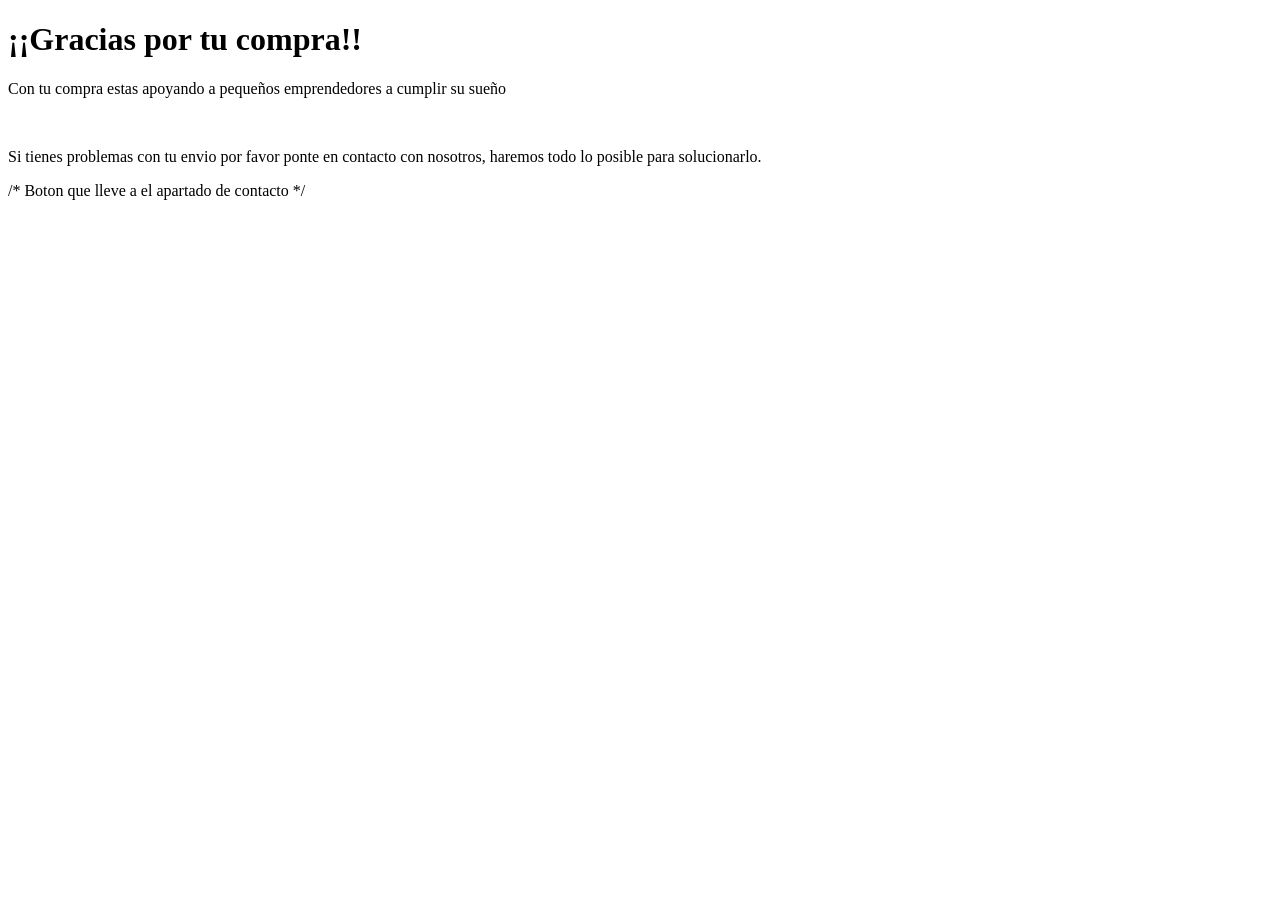
==== gracias.html @ e76bf0a3 "parte 2 archivo RELEVO.md con toda la info" ====
<!DOCTYPE html>
<html lang="en">
<head>
    <meta charset="UTF-8">
    <meta name="viewport" content="width=device-width, initial-scale=1.0">
    <title>Tiendita Creativa - Gracias por tu compra</title>
</head>
<body>
    <h1>¡¡Gracias por tu compra!!</h1>
    <p>Con tu compra estas apoyando a pequeños emprendedores a cumplir su sueño</p>
    <br>
    <p>
        Si tienes problemas con tu envio por favor ponte en contacto con nosotros,
        haremos todo lo posible para solucionarlo.
    </p>
        /* Boton que lleve a el apartado de contacto */
</body>
</html>
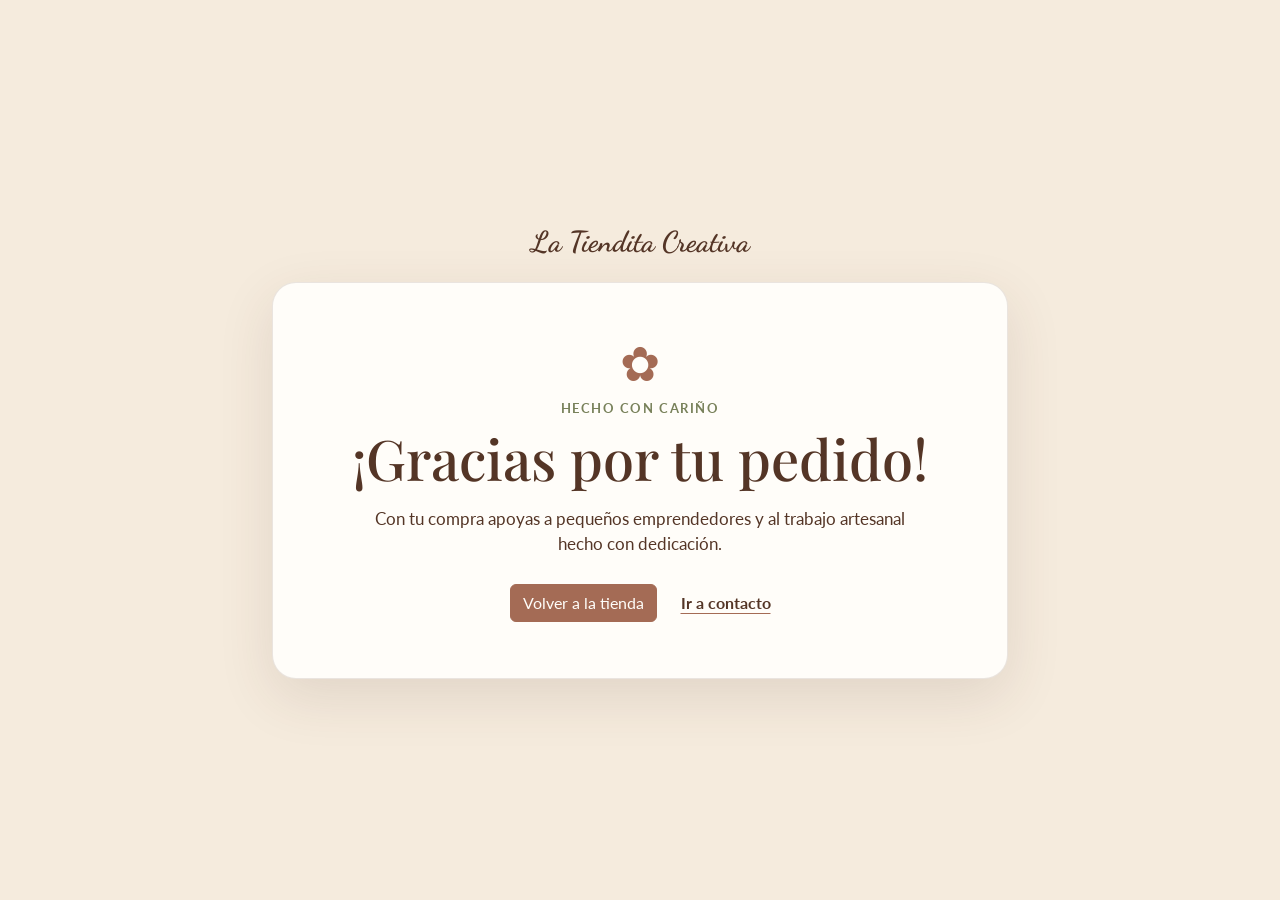
==== commit 13c54f39: "parte 3" ====
--- a/gracias.html
+++ b/gracias.html
@@ -1,18 +1,38 @@
-<!DOCTYPE html>
-<html lang="en">
+<!doctype html>
+<html lang="es">
 <head>
     <meta charset="UTF-8">
     <meta name="viewport" content="width=device-width, initial-scale=1.0">
-    <title>Tiendita Creativa - Gracias por tu compra</title>
+    <meta name="description" content="Gracias por apoyar el trabajo artesanal de La Tiendita Creativa.">
+    <link rel="preconnect" href="https://fonts.googleapis.com">
+    <link rel="preconnect" href="https://fonts.gstatic.com" crossorigin>
+    <link href="https://fonts.googleapis.com/css2?family=Dancing+Script:wght@400..700&family=Lato:wght@400;700&family=Playfair+Display:wght@400;600;700&display=swap" rel="stylesheet">
+    <link href="https://cdn.jsdelivr.net/npm/bootstrap@5.3.3/dist/css/bootstrap.min.css" rel="stylesheet">
+    <link rel="stylesheet" href="css/main.css">
+    <link rel="stylesheet" href="css/gracias.css">
+    <title>Gracias por tu pedido · La Tiendita Creativa</title>
 </head>
-<body>
-    <h1>¡¡Gracias por tu compra!!</h1>
-    <p>Con tu compra estas apoyando a pequeños emprendedores a cumplir su sueño</p>
-    <br>
-    <p>
-        Si tienes problemas con tu envio por favor ponte en contacto con nosotros,
-        haremos todo lo posible para solucionarlo.
-    </p>
-        /* Boton que lleve a el apartado de contacto */
+<body class="pagina-gracias">
+    <main class="gracias-contenedor container">
+        <a class="gracias-marca" href="index.html#start">La Tiendita Creativa</a>
+        <section class="gracias-tarjeta" aria-labelledby="gracias-titulo">
+            <div class="gracias-flor" aria-hidden="true">✿</div>
+            <p class="gracias-kicker">Hecho con cariño</p>
+            <h1 id="gracias-titulo">¡Gracias por tu pedido!</h1>
+            <p class="gracias-mensaje">Con tu compra apoyas a pequeños emprendedores y al trabajo artesanal hecho con dedicación.</p>
+
+            <div class="resumen-pedido d-none" id="resumen-pedido" aria-live="polite">
+                <h2>Resumen de tu pedido</h2>
+                <ul id="productos-pedido"></ul>
+                <p class="resumen-total"><span>Total</span><strong id="total-pedido"></strong></p>
+            </div>
+
+            <div class="gracias-acciones">
+                <a class="btn btn-primary" href="index.html#productos">Volver a la tienda</a>
+                <a class="gracias-contacto" href="index.html#contacto">Ir a contacto</a>
+            </div>
+        </section>
+    </main>
+    <script src="js/gracias.js"></script>
 </body>
-</html>+</html>
--- a/css/main.css
+++ b/css/main.css
@@ -0,0 +1,5 @@
+@import url(base.css);
+@import url(layout.css);
+@import url(components.css);
+@import url(animations.css);
+@import url(responsive.css);
--- a/css/gracias.css
+++ b/css/gracias.css
@@ -0,0 +1,113 @@
+.pagina-gracias {
+    min-height: 100vh;
+    display: grid;
+    place-items: center;
+    padding: 32px 0;
+}
+
+.gracias-contenedor {
+    max-width: 760px;
+}
+
+.gracias-marca {
+    display: block;
+    margin: 0 auto 18px;
+    color: var(--cafe);
+    font-family: "Dancing Script", cursive;
+    font-size: 1.8rem;
+    font-weight: 700;
+    text-align: center;
+    text-decoration: none;
+}
+
+.gracias-tarjeta {
+    border: 1px solid rgba(84, 53, 38, 0.12);
+    border-radius: 24px;
+    padding: clamp(28px, 6vw, 56px);
+    background: var(--blanco);
+    color: var(--cafe);
+    text-align: center;
+    box-shadow: 0 18px 55px rgba(84, 53, 38, 0.12);
+}
+
+.gracias-flor {
+    color: var(--terracota);
+    font-size: 3rem;
+    line-height: 1;
+}
+
+.gracias-kicker {
+    margin: 12px 0 6px;
+    color: var(--oliva);
+    font-size: 0.8rem;
+    font-weight: 700;
+    letter-spacing: 0.12em;
+    text-transform: uppercase;
+}
+
+.gracias-tarjeta h1 {
+    margin-bottom: 14px;
+    color: var(--cafe);
+    font-size: clamp(2.2rem, 7vw, 3.5rem);
+}
+
+.gracias-mensaje {
+    max-width: 540px;
+    margin: 0 auto 12px;
+    font-size: 1.05rem;
+}
+
+.gracias-nota {
+    max-width: 540px;
+    margin: 0 auto;
+    color: #726a60;
+    font-size: 0.85rem;
+}
+
+.resumen-pedido {
+    max-width: 520px;
+    margin: 28px auto 0;
+    border-top: 1px solid var(--arena);
+    padding-top: 20px;
+    text-align: left;
+}
+
+.resumen-pedido h2 {
+    font-size: 1.35rem;
+}
+
+.resumen-pedido ul {
+    margin: 0;
+    padding: 0;
+    list-style: none;
+}
+
+.resumen-pedido li,
+.resumen-total {
+    display: flex;
+    justify-content: space-between;
+    gap: 20px;
+    padding: 7px 0;
+}
+
+.resumen-total {
+    margin: 8px 0 0;
+    border-top: 1px solid var(--arena);
+    padding-top: 12px;
+}
+
+.gracias-acciones {
+    display: flex;
+    flex-wrap: wrap;
+    justify-content: center;
+    align-items: center;
+    gap: 14px 24px;
+    margin-top: 28px;
+}
+
+.gracias-contacto {
+    color: var(--cafe);
+    font-weight: 700;
+    text-decoration-color: var(--terracota);
+    text-underline-offset: 4px;
+}
